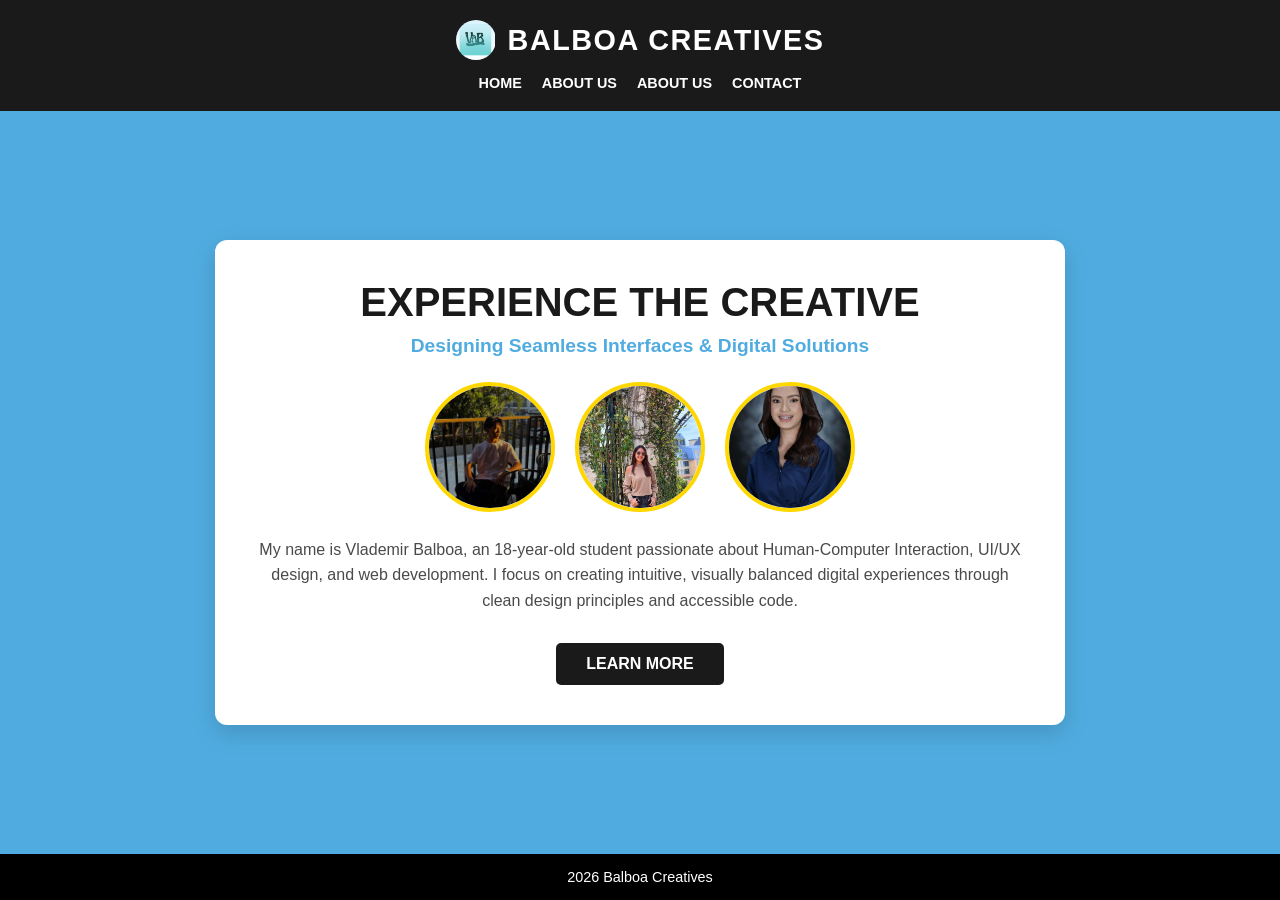
==== index.html @ d8f4cfa8 "activity 8" ====
<!DOCTYPE html>
<html lang="en">
<head>
  <meta charset="UTF-8">
  <meta name="viewport" content="width=device-width, initial-scale=1.0">
  <link rel="stylesheet" href="style.css">
  <title>Balboa Creatives</title>

</head>
<body>

  <header>
    <!-- Logo and Brand Name Group -->
    <div class="brand-container">
      <img src="logo.png" alt="Balboa Creatives Logo" class="brand-logo">
      <div class="brand-name">BALBOA CREATIVES</div>
    </div>
    
    <nav>
      <a href="index.html">HOME</a>
      <a href="about.html">ABOUT US</a>
      <a href="Gallery">ABOUT US</a>
      <a href="contact.html">CONTACT</a>
    </nav>
  </header>

  <!-- Centralized Content Card -->
  <main>
    <div class="card">
      <h1>EXPERIENCE THE CREATIVE</h1>
      <p class="tagline">Designing Seamless Interfaces & Digital Solutions</p>

      <!-- 3 Circular Images -->
      <div class="image-container">
        <img src="vlad.jpg" alt="Vlademir Balboa" class="profile-img">
        <img src="Lei.jpg" alt="Vlademir Balboa" class="profile-img">
        <img src="Lei2.jpg" alt="Vlademir Balboa" class="profile-img">
      </div>

      <p class="description">
        My name is Vlademir Balboa, an 18-year-old student passionate about Human-Computer Interaction, 
        UI/UX design, and web development. I focus on creating intuitive, visually balanced digital 
        experiences through clean design principles and accessible code.
      </p>

      <a href="about.html" class="cta-btn">LEARN MORE</a>

    </div>
    
  </main>
  <!-- Black Footer -->
  <footer>
    <p> 2026 Balboa Creatives</p>
  </footer>

</body>
</html>
---- style.css ----
* {
      box-sizing: border-box;
      margin: 0;
      padding: 0;
    }

    body {
      font-family: Arial, sans-serif;
      background-color: #50ace0;
      color: #2b3a29;
      display: flex;
      flex-direction: column;
      min-height: 100vh;
    }

    /* Header Container */
    header {
      background-color: #1a1a1a;
      color: #ffffff;
      padding: 20px 30px;
      display: flex;
      flex-direction: column;
      align-items: center;
      gap: 15px;
    }

    /* Brand Logo + Name Container */
    .brand-container {
      display: flex;
      align-items: center;
      gap: 12px; /* Spacing between logo and text */
    }

    .brand-logo {
      width: 40px; /* Adjust size as needed */
      height: 40px;
      object-fit: contain;
      border-radius: 50%; /* Optional: removes background corner edges if logo is round */
    }

    .brand-name {
      font-size: 1.8rem;
      font-weight: bold;
      text-transform: uppercase;
      letter-spacing: 1.5px;
      text-align: center;
    }

    nav {
      display: flex;
      gap: 20px;
    }

    nav a {
      color: #ffffff;
      text-decoration: none;
      font-weight: bold;
      text-transform: uppercase;
      font-size: 0.9rem;
    }

    nav a:hover {
      color: #ffd700; 
      text-decoration: underline;
    }

    main {
      flex: 1;
      display: flex;
      justify-content: center;
      align-items: center;
      padding: 40px 20px;
    }

    .card {
      background-color: #ffffff;
      border-radius: 12px;
      box-shadow: 0 8px 24px rgba(0, 0, 0, 0.15);
      max-width: 850px;
      padding: 40px;
      text-align: center;
    }

    .card h1 {
      font-size: 2.5rem;
      color: #1a1a1a;
      margin-bottom: 10px;
      text-transform: uppercase;
    }

    .tagline {
      font-size: 1.2rem;
      font-weight: bold;
      color: #50ace0;
      margin-bottom: 20px;
    }

    /* 3 Circular Images with Gold Border */
    .image-container {
      display: flex;
      justify-content: center;
      gap: 20px;
      margin: 25px 0;
    }

    .profile-img {
      width: 130px;
      height: 130px;
      border-radius: 50%;
      object-fit: cover;
      border: 4px solid #ffd700;
    }

    .description {
      font-size: 1rem;
      line-height: 1.6;
      color: #4a4a4a;
      margin-bottom: 30px;
    }

    /* Call to Action Button */
    .cta-btn {
      display: inline-block;
      background-color: #1a1a1a;
      color: #ffffff;
      padding: 12px 30px;
      text-decoration: none;
      font-weight: bold;
      border-radius: 5px;
      transition: background-color 0.3s ease;
    }

    .cta-btn:hover {
      background-color: #ffd700;
      color: #1a1a1a;
    }

    footer {
      background-color: #000000;
      color: #ffffff;
      text-align: center;
      padding: 15px;
      font-size: 0.9rem;
    }
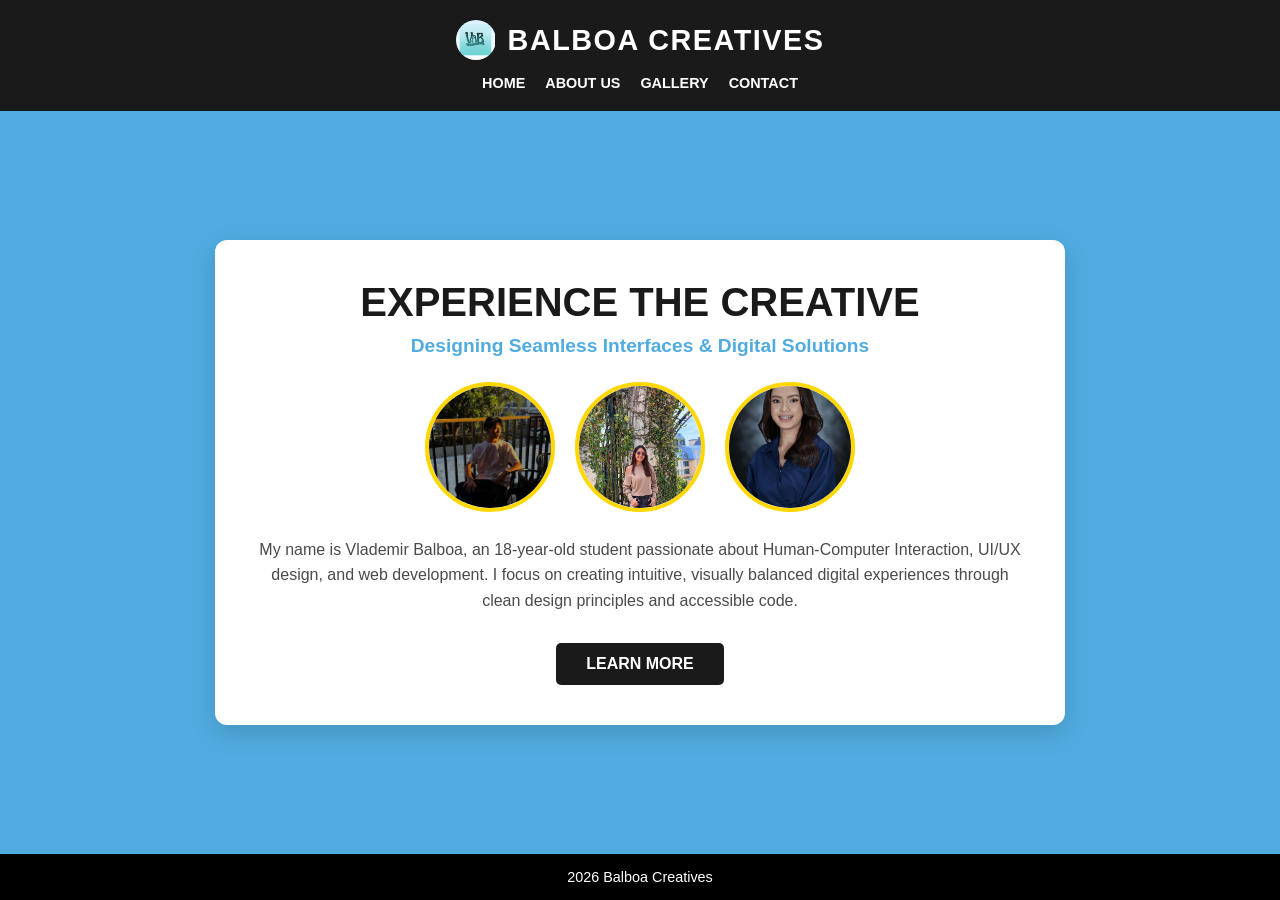
==== commit e29641b4: "activity 8" ====
--- a/index.html
+++ b/index.html
@@ -19,7 +19,7 @@
     <nav>
       <a href="index.html">HOME</a>
       <a href="about.html">ABOUT US</a>
-      <a href="Gallery">ABOUT US</a>
+      <a href="Gallery">Gallery</a>
       <a href="contact.html">CONTACT</a>
     </nav>
   </header>
